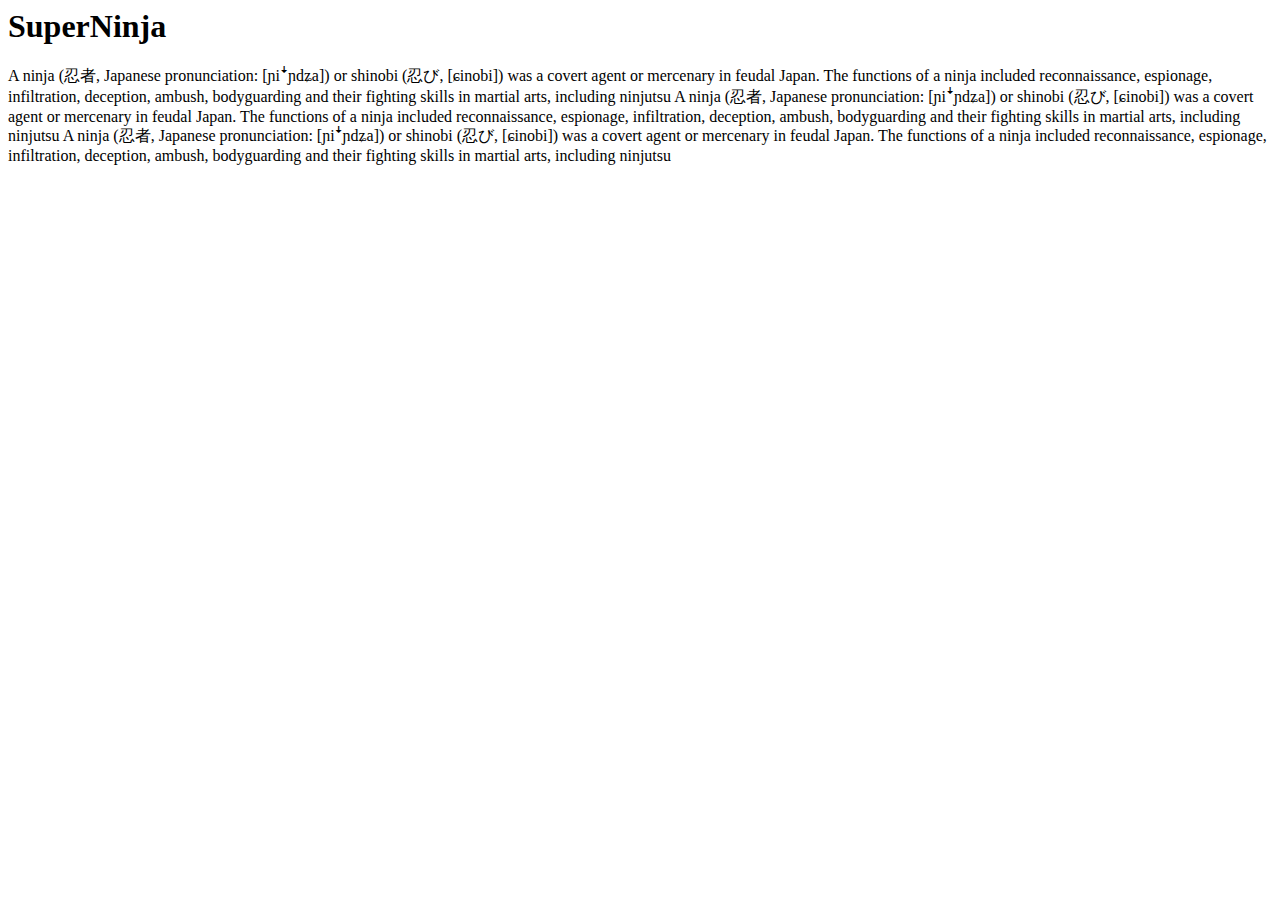
==== index.html @ ce286e29 "done" ====
<html lang="en">
<head>
    <meta charset="UTF-8">
    <meta http-equiv="X-UA-Compatible" content="IE=edge">
    <meta name="viewport" content="width=device-width, initial-scale=1.0">
    <title>Document</title>
</head>
<body>
    <h1>SuperNinja</h1>
    <p>
        A ninja (忍者, Japanese pronunciation: [ɲiꜜɲdʑa]) or shinobi (忍び, [ɕinobi]) was a covert agent or mercenary in feudal Japan. The functions of a ninja included reconnaissance, espionage, infiltration, deception, ambush, bodyguarding and their fighting skills in martial arts, including ninjutsu
        A ninja (忍者, Japanese pronunciation: [ɲiꜜɲdʑa]) or shinobi (忍び, [ɕinobi]) was a covert agent or mercenary in feudal Japan. The functions of a ninja included reconnaissance, espionage, infiltration, deception, ambush, bodyguarding and their fighting skills in martial arts, including ninjutsu
        A ninja (忍者, Japanese pronunciation: [ɲiꜜɲdʑa]) or shinobi (忍び, [ɕinobi]) was a covert agent or mercenary in feudal Japan. The functions of a ninja included reconnaissance, espionage, infiltration, deception, ambush, bodyguarding and their fighting skills in martial arts, including ninjutsu
    </p>
</body>
</html>
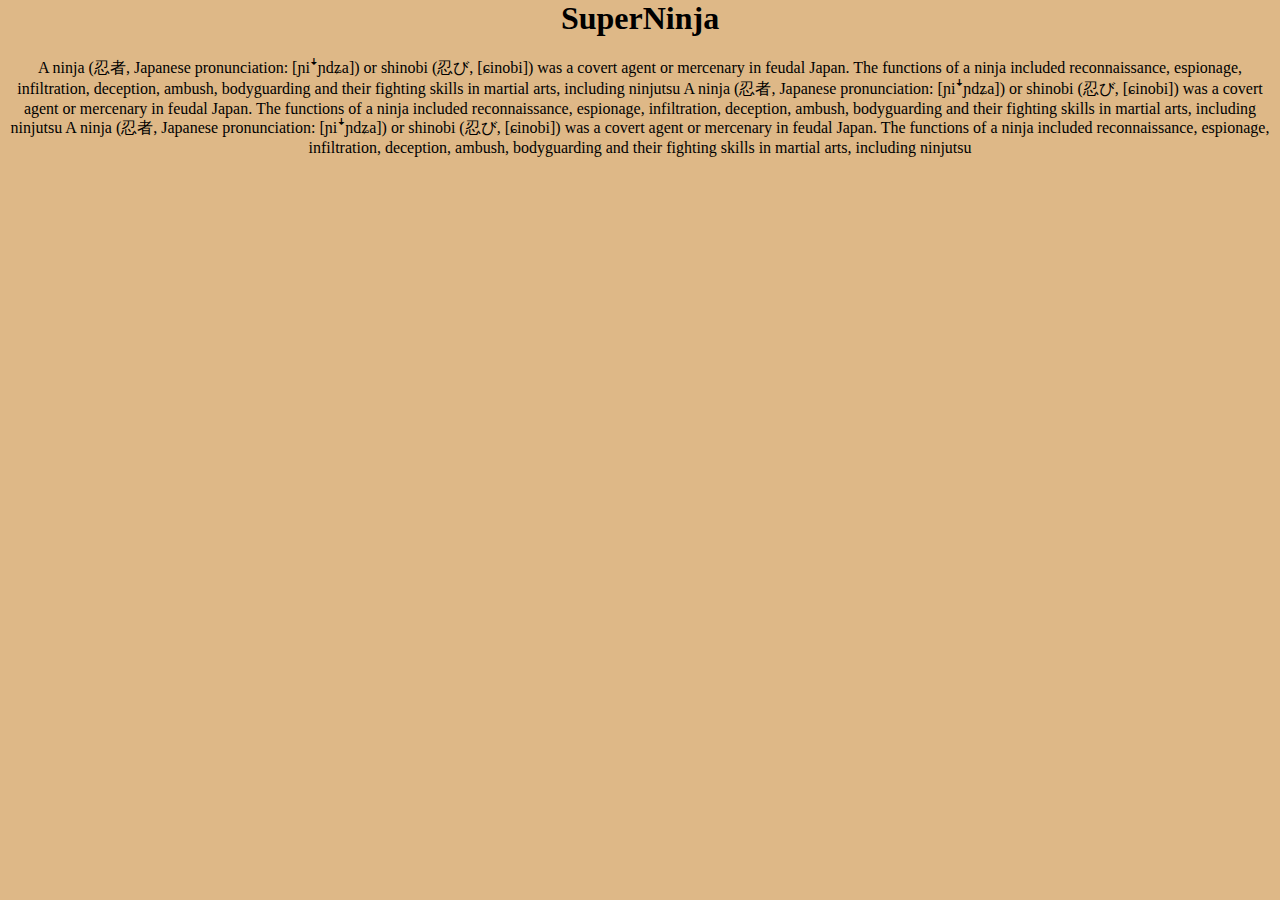
==== commit e6371ba9: "styling" ====
--- a/index.html
+++ b/index.html
@@ -4,6 +4,7 @@
     <meta http-equiv="X-UA-Compatible" content="IE=edge">
     <meta name="viewport" content="width=device-width, initial-scale=1.0">
     <title>Document</title>
+    <link rel="stylesheet" href="style.css">
 </head>
 <body>
     <h1>SuperNinja</h1>
--- a/style.css
+++ b/style.css
@@ -0,0 +1,5 @@
+body{
+    margin: 0;
+    background-color: burlywood;
+    text-align: center;
+}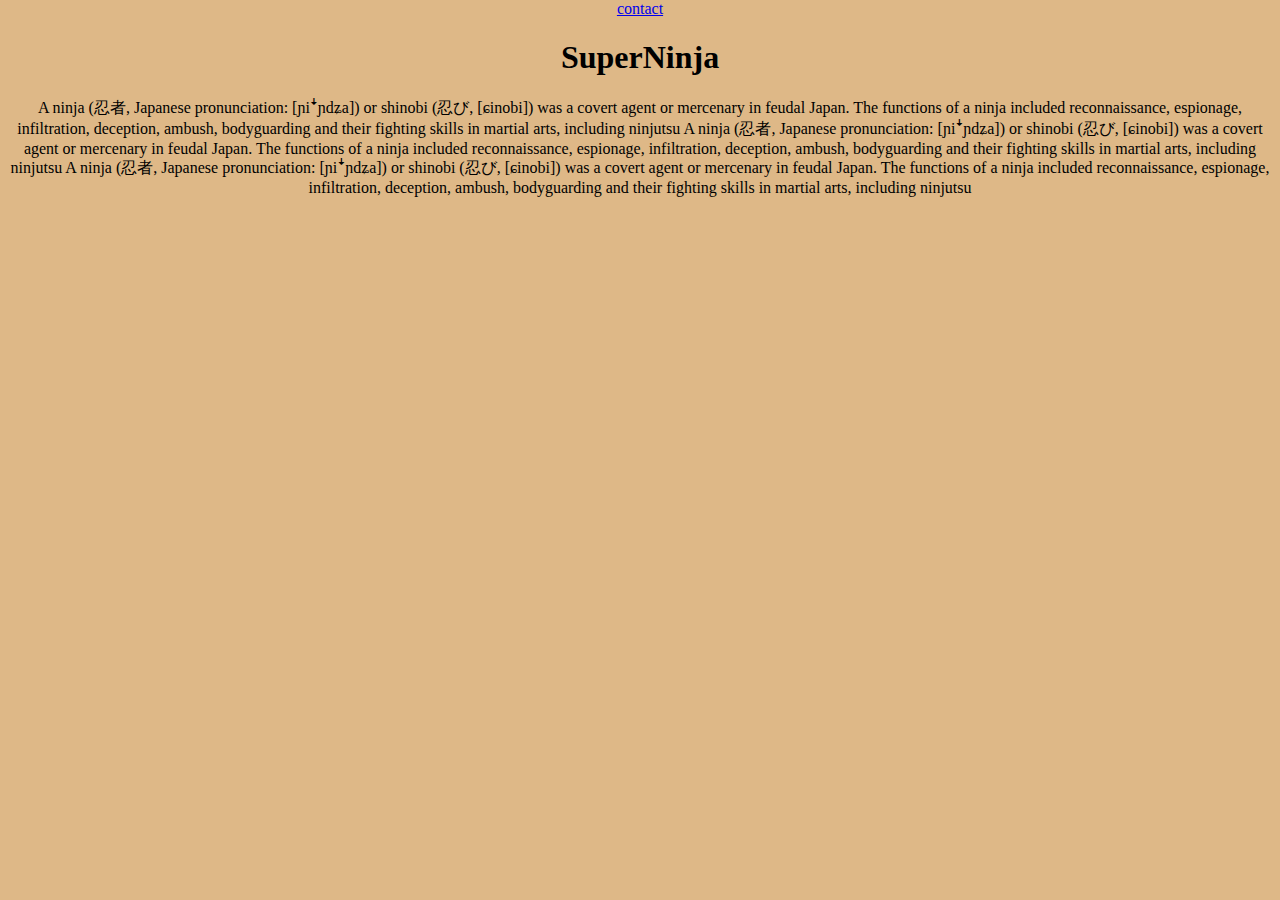
==== commit 059f117d: "contact" ====
--- a/index.html
+++ b/index.html
@@ -5,8 +5,10 @@
     <meta name="viewport" content="width=device-width, initial-scale=1.0">
     <title>Document</title>
     <link rel="stylesheet" href="style.css">
+
 </head>
 <body>
+    <a href="/contact.html">contact</a>
     <h1>SuperNinja</h1>
     <p>
         A ninja (忍者, Japanese pronunciation: [ɲiꜜɲdʑa]) or shinobi (忍び, [ɕinobi]) was a covert agent or mercenary in feudal Japan. The functions of a ninja included reconnaissance, espionage, infiltration, deception, ambush, bodyguarding and their fighting skills in martial arts, including ninjutsu
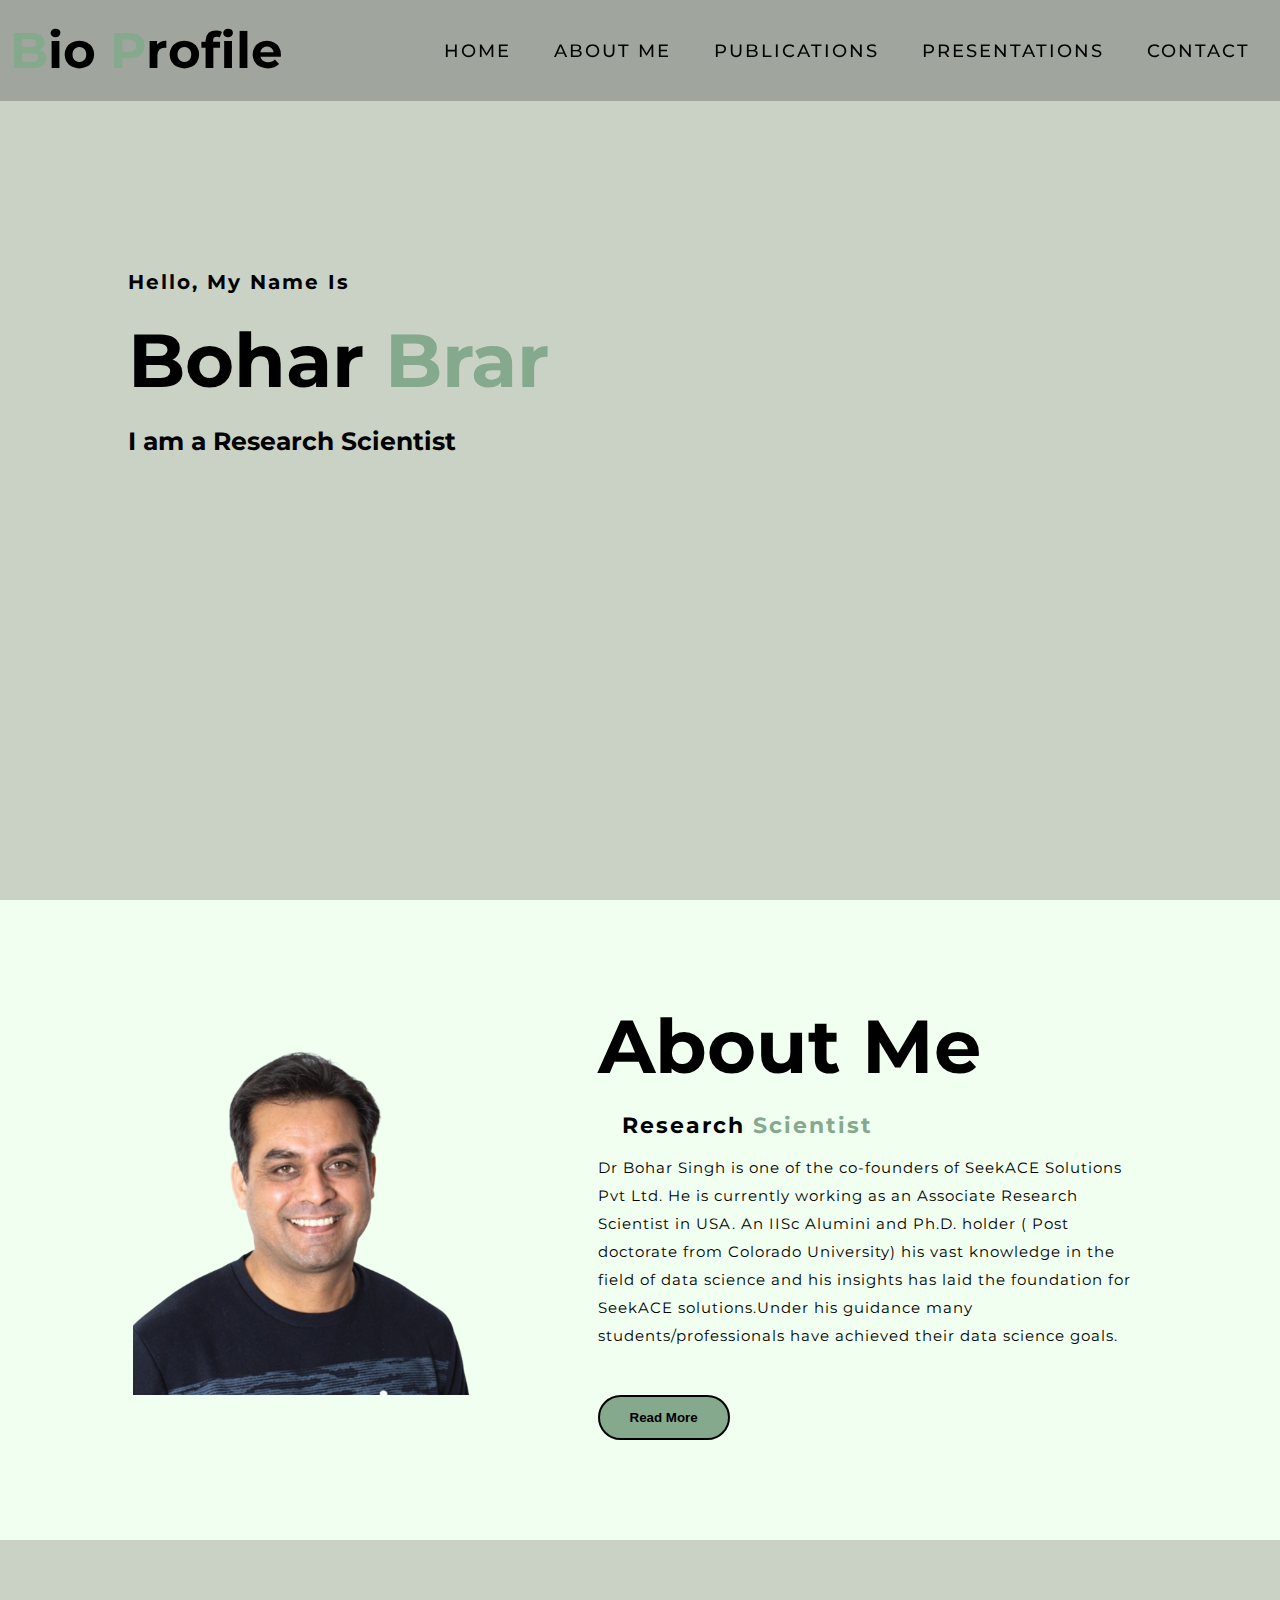
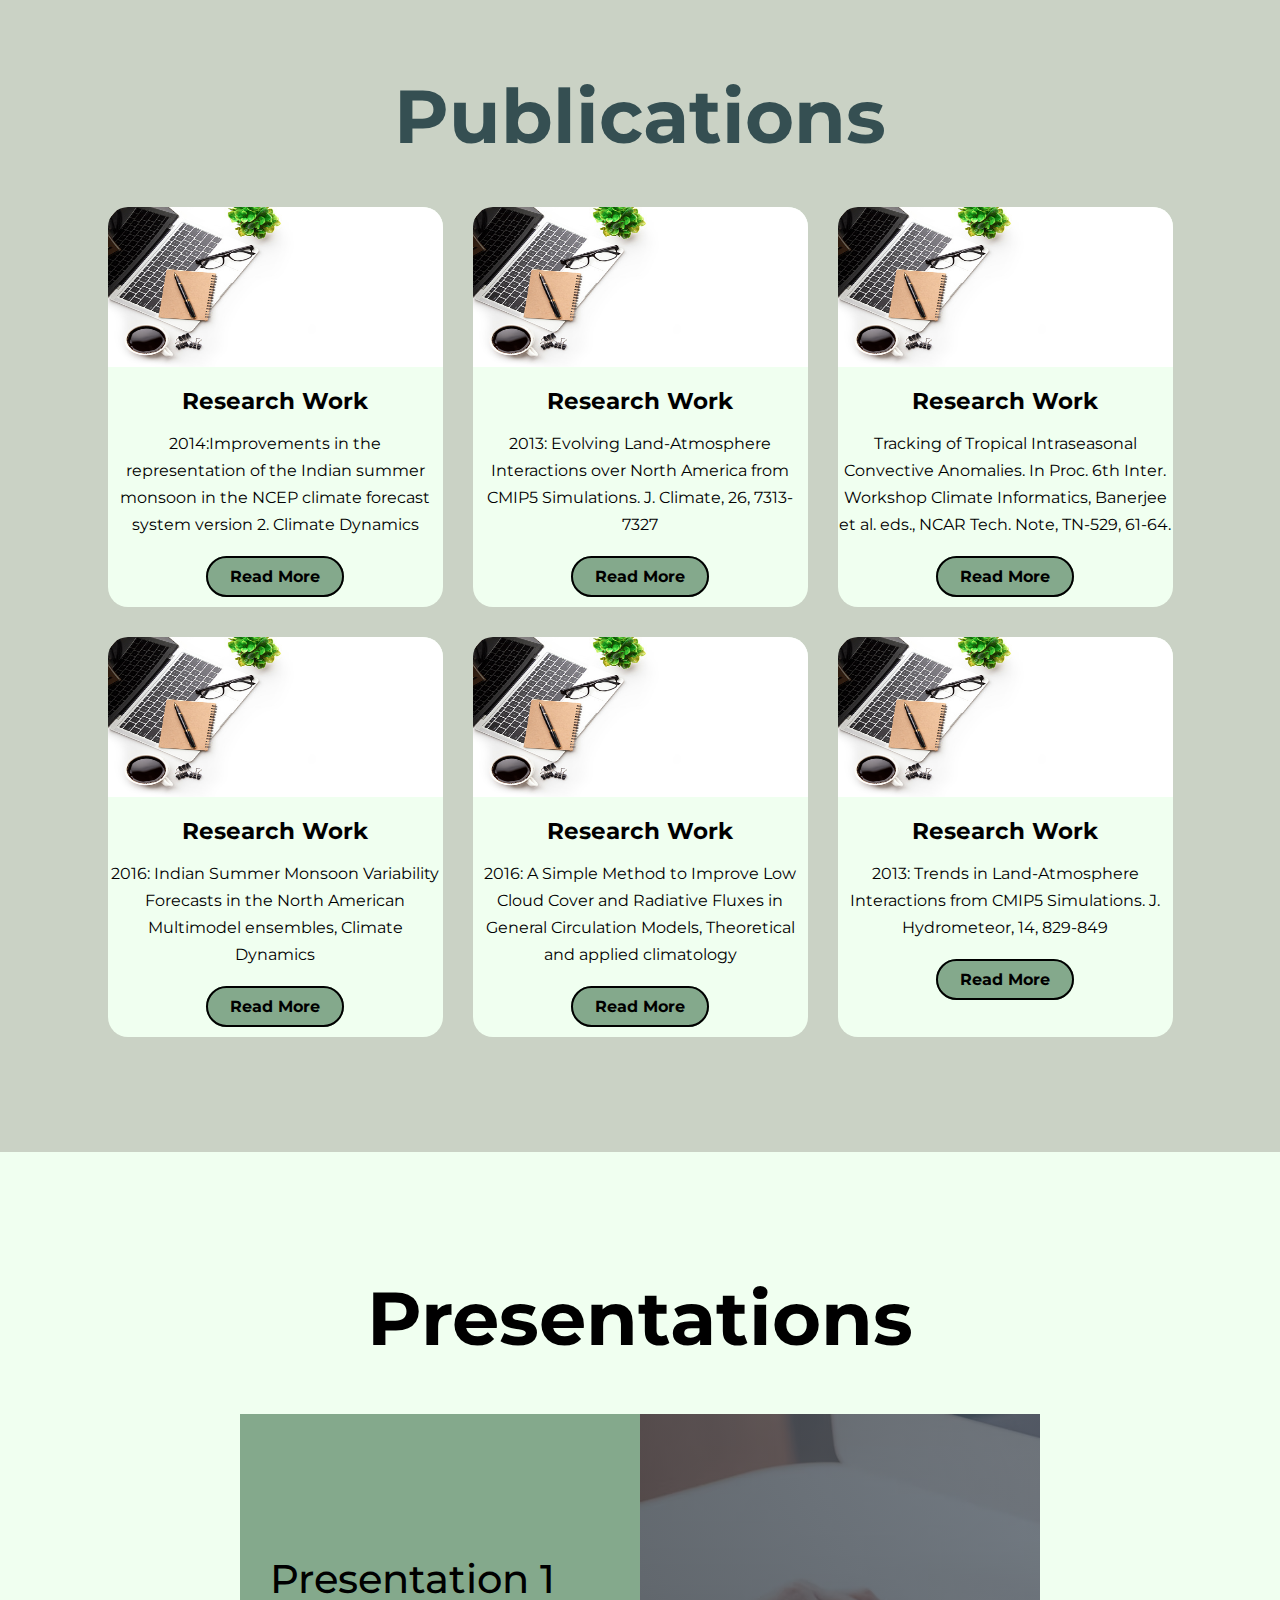
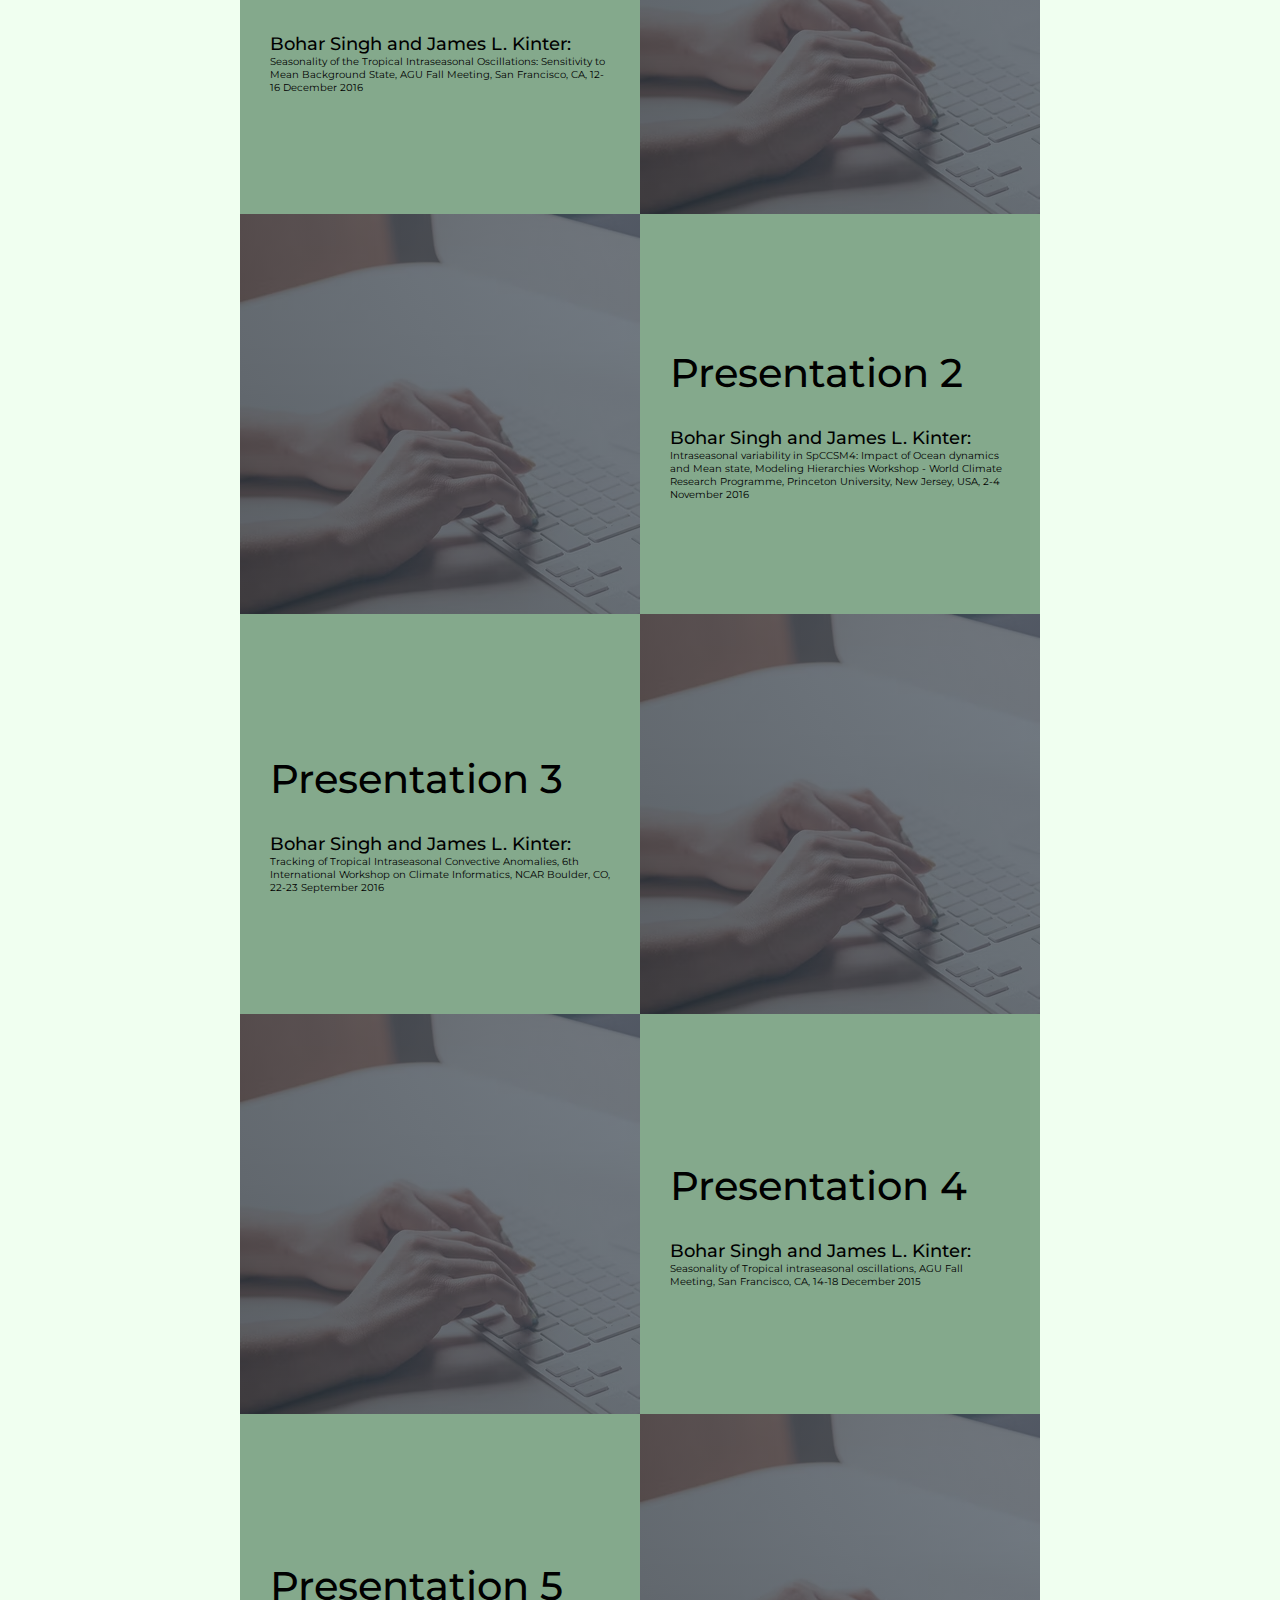
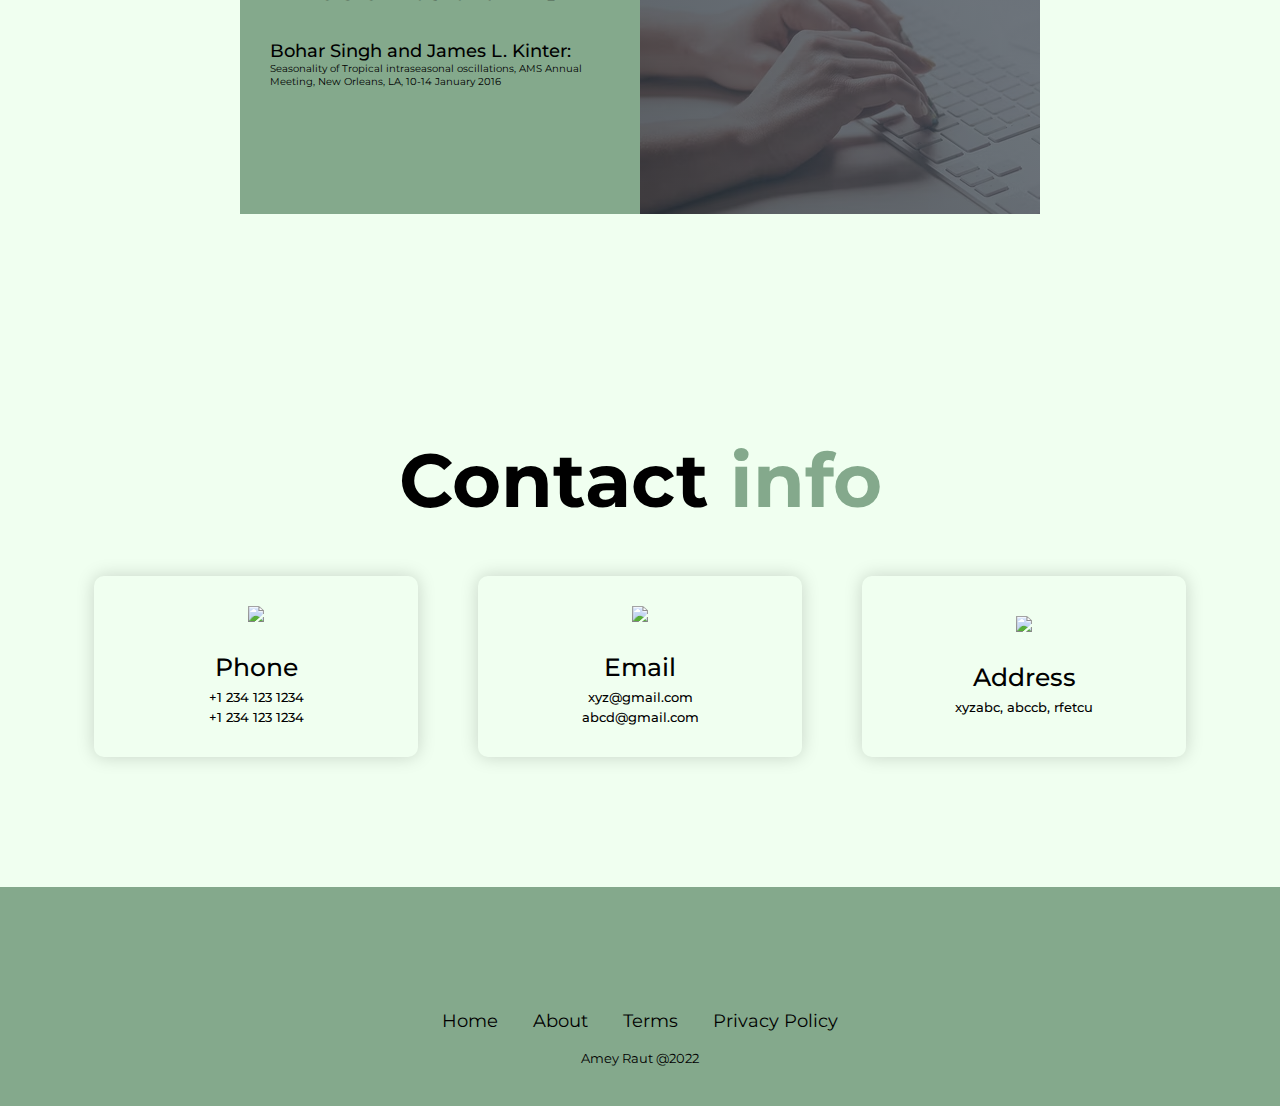
==== commit bab6f743: "1st commit(9/3/23)" ====
--- a/index.html
+++ b/index.html
@@ -5,15 +5,284 @@
     <meta name="viewport" content="width=device-width, initial-scale=1.0">
     <title>Document</title>
     <link rel="stylesheet" href="style.css">
-
+    <script src="https://kit.fontawesome.com/c79f88242a.js" crossorigin="anonymous"></script>
+    <link rel="stylesheet" href="https://cdnjs.cloudflare.com/ajax/libs/font-awesome/6.1.1/css/all.min.css" integrity="sha512-KfkfwYDsLkIlwQp6LFnl8zNdLGxu9YAA1QvwINks4PhcElQSvqcyVLLD9aMhXd13uQjoXtEKNosOWaZqXgel0g==" crossorigin="anonymous" referrerpolicy="no-referrer" />
+    
 </head>
-<body>
-    <a href="/contact.html">contact</a>
-    <h1>SuperNinja</h1>
-    <p>
-        A ninja (忍者, Japanese pronunciation: [ɲiꜜɲdʑa]) or shinobi (忍び, [ɕinobi]) was a covert agent or mercenary in feudal Japan. The functions of a ninja included reconnaissance, espionage, infiltration, deception, ambush, bodyguarding and their fighting skills in martial arts, including ninjutsu
-        A ninja (忍者, Japanese pronunciation: [ɲiꜜɲdʑa]) or shinobi (忍び, [ɕinobi]) was a covert agent or mercenary in feudal Japan. The functions of a ninja included reconnaissance, espionage, infiltration, deception, ambush, bodyguarding and their fighting skills in martial arts, including ninjutsu
-        A ninja (忍者, Japanese pronunciation: [ɲiꜜɲdʑa]) or shinobi (忍び, [ɕinobi]) was a covert agent or mercenary in feudal Japan. The functions of a ninja included reconnaissance, espionage, infiltration, deception, ambush, bodyguarding and their fighting skills in martial arts, including ninjutsu
-    </p>
+<body style="background-color: #F0FFF0;">
+  <!-- Header -->
+  <section id="header">
+    <div class="header container">
+      <div class="nav-bar">
+        <div class="brand">
+            <h1 style="font-size: 50px;"><span>B</span>io <span>P</span>rofile</h1>
+        </div>
+        <div class="nav-list">
+          <div class="hamburger">
+            <div class="bar"></div>
+          </div>
+          <ul>
+            <li><a href="#hero" data-after="Home">Home</a></li>
+            <li><a href="#about" data-after="About">About Me</a></li>
+            <li><a href="#publication" data-after="Publications">Publications</a></li>
+            
+            <li><a href="#projects" data-after="Project">Presentations</a></li>
+            <li><a href="#contact" data-after="Contact">Contact</a></li>
+          </ul>
+        </div>
+      </div>
+    </div>
+  </section>
+  <!-- End Header -->
+    <div id="hero" class="hero">
+        
+        <div class="content">
+            <h4>Hello, My Name Is</h4>
+            <h1>Bohar<span> Brar</span> </h1>
+            <h3>I am a Research Scientist</h3>
+        </div>
+
+    </div>
+    <!--About Section-->
+    <section id="about" class="about">
+        <div class="main" >
+            <img src="boharsir-removebg-preview.png">
+            <div class="about-text">
+                <h2>About Me</h2>
+                <h5>Research <span> Scientist</span></h5>
+                <p>
+                  Dr Bohar Singh is one of the co-founders of SeekACE Solutions Pvt Ltd. He is currently working as an Associate Research Scientist in USA. 
+                  An IISc Alumini and Ph.D. holder ( Post doctorate from Colorado University) his vast knowledge in the field of data science and his insights
+                  has laid the foundation for SeekACE solutions.Under his guidance many students/professionals have achieved their data science goals.
+                </p>
+                <a href="C:\internwork\superninja\BOHAR SINGH (1).pdf">
+                    <button >Read More</button>
+                </a>
+                
+                
+            </div>
+
+        </div>
+       
+
+    </section>
+    <!--puclication section-->
+    <div id="publication"  class="service">
+        <div class="title">
+            <h2>Publications</h2>
+        </div>
+        <div class="box">
+            <div class="card">
+                <img src="img.jpg" alt="">
+                <h5>Research Work</h5>
+                <div class="pra">
+                    <p>
+                      2014:Improvements in the representation of the Indian summer monsoon in the NCEP climate forecast system version 2. Climate Dynamics
+                    </p>
+                    <p style="text-align: center;">
+                        <a class="button" href="C:\internwork\superninja\bombardi_et_al_2015b.pdf">Read More</a>
+                    </p>
+                </div>
+            </div>
+
+            <div class="card">
+                <img src="img.jpg" alt="">
+                <h5>Research Work</h5>
+                <div class="pra">
+                    <p>
+                      2013: Evolving Land-Atmosphere Interactions over North America from CMIP5 Simulations. J. Climate, 26, 7313-7327   
+                    </p>
+                    <p style="text-align: center;">
+                        <a class="button" href="C:\internwork\superninja\[15200442 - Journal of Climate] Evolving Land–Atmosphere Interactions over North America from CMIP5 Simulations.pdf">Read More</a>
+                    </p>
+                </div>
+            </div>
+
+            <div class="card">
+                <img src="img.jpg" alt="">
+                <h5>Research Work</h5>
+                <div class="pra">
+                    <p>
+                      Tracking of Tropical Intraseasonal Convective Anomalies. In Proc. 6th Inter. Workshop Climate Informatics, Banerjee et al. eds., NCAR Tech. Note, TN-529, 61-64.   
+                    </p>
+                    <p style="text-align: center;">
+                        <a class="button" href="C:\internwork\superninja\CI2016_Bsingh.pdf">Read More</a>
+                    </p>
+                    
+                </div>
+               
+            </div>
+        
+
+          
+        </div>
+        <div class="box">
+          <div class="card">
+              <img src="img.jpg" alt="">
+              <h5>Research Work</h5>
+              <div class="pra">
+                  <p>
+                    2016: Indian Summer Monsoon Variability Forecasts in the North American Multimodel ensembles, Climate Dynamics 
+                  </p>
+                  <p style="text-align: center;">
+                      <a class="button" href="C:\internwork\superninja\bombardi_et_al_2015b.pdf">Read More</a>
+                  </p>
+              </div>
+          </div>
+
+          <div class="card">
+              <img src="img.jpg" alt="">
+              <h5>Research Work</h5>
+              <div class="pra">
+                  <p>
+                    2016: A Simple Method to Improve Low Cloud Cover and Radiative Fluxes in General Circulation Models, Theoretical and applied climatology 
+                  </p>
+                  <p style="text-align: center;">
+                      <a class="button" href="C:\internwork\superninja\[15200442 - Journal of Climate] Evolving Land–Atmosphere Interactions over North America from CMIP5 Simulations.pdf">Read More</a>
+                  </p>
+              </div>
+          </div>
+
+          <div class="card">
+              <img src="img.jpg" alt="">
+              <h5>Research Work</h5>
+              <div class="pra">
+                  <p>
+                    2013: Trends in Land-Atmosphere Interactions from CMIP5 Simulations. J. Hydrometeor, 14, 829-849   
+                  </p>
+                  <p style="text-align: center;">
+                      <a class="button" href="C:\internwork\superninja\[15257541 - Journal of Hydrometeorology] Trends in Land–Atmosphere Interactions from CMIP5 Simulations.pdf">Read More</a>
+                  </p>
+                  
+              </div>
+             
+          </div>
+      
+
+        
+      </div>
+
+         <!--    <a class="btn" href="publication.html">
+          <button type="button" >Explore</button>
+      </a>-->
+    </div>
+  
+      <!-- Projects Section -->
+  <section id="projects">
+    <div class="projects container">
+      <div class="projects-header">
+        <h1 id="pro" class="section-title">Presentations</h1>
+      </div>
+      <div class="all-projects">
+        <div class="project-item">
+          <div class="project-info">
+            <h1>Presentation 1</h1>
+            <h2>Bohar Singh and James L. Kinter:</h2>
+            <p>Seasonality of the Tropical Intraseasonal Oscillations: Sensitivity to Mean Background State, AGU Fall Meeting, San Francisco, CA, 12-16 December 2016            </p>
+          </div>
+          <div class="project-img">
+            <img src="img2.avif" alt="img">
+          </div>
+        </div>
+        <div class="project-item">
+          <div class="project-info">
+           <h1>Presentation 2</h1>
+            <h2>Bohar Singh and James L. Kinter:</h2>
+            <p> Intraseasonal variability in SpCCSM4: Impact of Ocean dynamics and Mean state, Modeling Hierarchies Workshop - World Climate Research Programme, Princeton University, New Jersey, USA, 2-4 November 2016
+
+            </p>
+          </div>
+          <div class="project-img">
+            <img src="img2.avif" alt="img">
+          </div>
+        </div>
+        <div class="project-item">
+          <div class="project-info">
+            <h1>Presentation 3</h1>
+            <h2>Bohar Singh and James L. Kinter:</h2>
+            <p>Tracking of Tropical Intraseasonal Convective Anomalies, 6th International Workshop on Climate Informatics, NCAR Boulder, CO, 22-23 September 2016</p>
+          </div>
+          <div class="project-img">
+            <img src="img2.avif" alt="img">
+          </div>
+        </div>
+        <div class="project-item">
+          <div class="project-info">
+           <h1>Presentation 4</h1>
+            <h2>Bohar Singh and James L. Kinter:</h2>
+            <p> Seasonality of Tropical intraseasonal oscillations, AGU Fall Meeting, San Francisco, CA, 14-18 December 2015</p>
+          </div>
+          <div class="project-img">
+            <img src="img2.avif" alt="img">
+          </div>
+        </div>
+        <div class="project-item">
+          <div class="project-info">
+           <h1>Presentation 5</h1>
+            <h2>Bohar Singh and James L. Kinter:</h2>
+            <p> Seasonality of Tropical intraseasonal oscillations, AMS Annual Meeting, New Orleans, LA, 10-14 January 2016            </p>
+          </div>
+          <div class="project-img">
+            <img src="img2.avif" alt="img">
+          </div>
+        </div>
+      </div>
+    </div>
+  </section>
+  <!-- contact section-->
+  <section id="contact">
+    <div class="contact container">
+      <div>
+        <h1 class="section-title">Contact <span>info</span></h1>
+      </div>
+      <div class="contact-items">
+        <div class="contact-item">
+          <div class="icon"><img src="https://img.icons8.com/bubbles/100/000000/phone.png" /></div>
+          <div class="contact-info">
+            <h1>Phone</h1>
+            <h2>+1 234 123 1234</h2>
+            <h2>+1 234 123 1234</h2>
+          </div>
+        </div>
+        <div class="contact-item">
+          <div class="icon"><img src="https://img.icons8.com/bubbles/100/000000/new-post.png" /></div>
+          <div class="contact-info">
+            <h1>Email</h1>
+            <h2>xyz@gmail.com</h2>
+            <h2>abcd@gmail.com</h2>
+          </div>
+        </div>
+        <div class="contact-item">
+          <div class="icon"><img src="https://img.icons8.com/bubbles/100/000000/map-marker.png" /></div>
+          <div class="contact-info">
+            <h1>Address</h1>
+            <h2>xyzabc, abccb, rfetcu</h2>
+          </div>
+        </div>
+      </div>
+    </div>
+  </section>
+
+    <section class="footer">
+        <div class="socials">
+            <a href="#"><i class="fab fa-instagram"></i></a>
+            <a href="#"><i class="fab fa-linkedin"></i></a>
+            <a href="#"><i class="fab fa-twitter"></i></a>
+            <a href="#"><i class="fab fa-facebook-f"></i></a>
+        </div>
+        <ul class="list">
+            <li>
+                <a href="">Home</a>
+            </li>
+            <li><a href="">About</a></li>
+            <li><a href="">Terms</a></li>
+            <li><a href="">Privacy Policy</a></li>
+        </ul>
+        <p class="copyright">
+            Amey Raut @2022
+
+        </p>
+    </section>
+    <script src="./app.js"></script>
 </body>
-</html>+</html>
--- a/style.css
+++ b/style.css
@@ -1,5 +1,717 @@
-body{
+@import 'https://fonts.googleapis.com/css?family=Montserrat:300, 400, 700&display=swap';
+* {
+	padding: 0;
+	margin: 0;
+	box-sizing: border-box;
+}
+html {
+	font-size: 10px;
+	font-family: 'Montserrat', sans-serif;
+	scroll-behavior: smooth;
+}
+
+.hero{
+    height: 100%;
+    width: 100%;
+    background-color: #cad2c5;
+}
+
+.head{
+    color: white;
+    font-size: 35px;
+    letter-spacing: 1px;
+    cursor: pointer;
+}
+
+.content{
+    position: absolute;
+    top: 30%;
+    left: 10%;
+    transform: translateY(-50);
+
+}
+h1{
+    
+    margin: 20px 0px 20px;
+    font-size: 75px;
+}
+h3{
+    color: black;
+    font-size: 25px;
+    margin-bottom: 50px;
+}
+h4{
+    color: black;
+    letter-spacing: 2px;
+    font-size: 20px;
+}
+
+span{
+    color: #84a98c;
+}
+.about{
+    width: 100%;
+    padding: 100px 0px;
+    background-color: #F0FFF0;
+}
+.about img{
+    height:auto;
+    width: 350px;
+}
+.about-text{
+    width: 550px;
+}
+.main{
+    width: 1130px;
+    max-width: 95%;
+    margin: 0 auto;
+    display: flex;
+    align-items: center;
+    justify-content: space-around;
+}
+.about-text h2{
+    color: black;
+    font-size: 75px;
+    text-transform: capitalize;
+    max-width: 400px;
+   
+}
+.about-text h5{
+    color: black;
+    letter-spacing: 2px;
+    font-size: 22px;
+    padding-right: 250px;
+    text-transform: capitalize;
+}
+.about-text p{
+    color: black;
+    letter-spacing: 1px;
+    line-height: 28px;
+    font-size: 15px;
+    margin-bottom: 45px;
+}       
+button{
+    
+    background-color: #84a98c;
+    color: black;
+    text-decoration: none;
+    border: 2px solid;
+    font-weight: bold;
+    padding: 13px 30px;
+    border-radius: 30px;
+    transition: .4s ;
+}
+button:hover{
+    background-color: gray;
+    /*border: 2px solid yellow;*/
+    cursor: pointer;
+}
+.link ul li{
+    display: inline-block;
+    padding: 10px 25px;
+    align-items: center;
+    padding-top: 20px;
+}
+.info{
+    background-color: #84a98c ;
+    width: 800px;
+    padding-top: 5%;
+}
+.maininfo{
+    width: 1130px;
+    max-width: 95%;
+    margin: 0 auto;
+    display: flex;
+    align-items: center;
+    justify-content: space-around;
+}
+.info h2{
+    color: black;
+    font-size: 80px;
+    letter-spacing: 5px;
+    padding-top: 20px;
+    padding-bottom: 20px;
+}
+.info p{
+    color: black;
+    font-size: 17px;
+    padding-bottom: 20px;
+    width: 700px;
+
+}
+.con{
+    padding-bottom: 300px;
+}
+.con h4{
+    color: black;
+    font-size: 60px;
+    padding-top: 120px;
+    padding-bottom: 20px;
+    font-size: 40px;
+
+}
+.con h5{
+    color: black;
+    padding-top: 10px;
+    padding-bottom: 10px;
+    font-size: 20px;
+    padding-right: 80px;
+}
+.social{
+    padding-top: 10px;
+}
+.social li{
+    align-items: baseline;
+    flex-direction: row;
+    display: inline-block;
+
+    padding: 10px;
+}
+.social li a{
+    color: black;
+    font-size: 40px;
+}
+.social li a:hover{
+    color: cyan;
+  
+    cursor: pointer;
+}
+/* Publication section */
+.service{
+    background: #cad2c5;
+    width: 100%;
+    padding: 100px 0px;
+}
+.title h2{
+    color: #354f52;
+    font-size: 75px;
+    width:1130px;
+    margin:30px auto;
+    text-align: center;
+}
+.btn{
+    margin-top: 50px;
+    padding-left: 570px;
+}
+.box{
+    display: flex;
+    justify-content: center;
+    align-items: center;
+    min-height: 400px;
+   
+}
+.card{
+    height: 400px;
+    width: 335px;
+    transition: 1s;
+    background-color: #F0FFF0;
+    border-radius: 20px ;
+    margin:15px;
+    position: relative;
+    overflow: hidden;
+}
+.card:hover{
+   transform: scale(1.05);
+   z-index: 2;
+   cursor: pointer;
+}
+h5{
+    padding-top: 20px;
+    color: black;
+    font-size: 23px;
+    margin-bottom: 15px;
+   text-align: center;
+}
+.pra p{
+    color: black;
+    font-size: 16px;
+    line-height: 27px;
+    margin-bottom: 25px;
+    text-align: center;
+}
+.card .button{
+    background-color: #84a98c;
+    color: black;
+    text-decoration: none;
+    border: 2px solid;
+    font-weight: bold;
+    padding: 9px 22px;
+    border-radius: 30px;
+    transition: .4s ;
+   
+
+}
+.card .button:hover{
+    background-color: gray;
+}
+.card img{
+    
+    
+    
+
+    height: 40%;
+    width: 100%;
+}
+
+/* Services Section */
+#services .services {
+    background-color: #F0FFF0;
+	flex-direction: column;
+	text-align: center;
+	max-width: 1500px;
+	margin: 0 auto;
+	padding: 100px 0;
+}
+#services .service-top {
+	max-width: 800px;
+	margin: 0 auto;
+}
+.service-top p{
+    color: black;
+}
+#services .service-bottom {
+	display: flex;
+	align-items: center;
+	justify-content: center;
+	flex-wrap: wrap;
+	margin-top: 50px;
+}
+#services .service-item {
+	flex-basis: 80%;
+	display: flex;
+	align-items: flex-start;
+	justify-content: center;
+	flex-direction: column;
+	padding: 30px;
+	border-radius: 10px;
+	background-image: url(./img/img-1.png);
+	background-size: cover;
+	margin: 10px 5%;
+	position: relative;
+	z-index: 1;
+	overflow: hidden;
+}
+#services .service-item::after {
+	content: '';
+	position: absolute;
+	left: 0;
+	top: 0;
+	height: 100%;
+	width: 100%;
+    background-color: #84a98c;
+	opacity: 0.9;
+	z-index: -1;
+}
+#services .service-bottom .icon {
+	height: 80px;
+	width: 80px;
+	margin-bottom: 20px;
+}
+#services .service-item h2 {
+	font-size: 2rem;
+	color: black;
+	margin-bottom: 10px;
+	text-transform: uppercase;
+}
+#services .service-item p {
+	color: black;
+	text-align: left;
+}
+#services .service-bottom .service-item{
+    flex-basis: 45%;
+    margin: 2.5%;
+
+}
+/* End Services Section */
+/*project section*/
+.op{
+	text-decoration: none;
+}
+#projects .projects {
+    background-color: #F0FFF0;
+	flex-direction: column;
+	max-width: 800px;
+	margin: 0 auto;
+	padding: 100px 0;
+  
+}
+#projects .projects-header h1 {
+	margin-bottom: 50px;
+    text-align: center;
+}
+#projects .all-projects {
+	display: flex;
+	align-items: center;
+	justify-content: center;
+	flex-direction: column;
+}
+#projects .project-item {
+	display: flex;
+	align-items: center;
+	justify-content: center;
+	flex-direction: column;
+	width: 60%;
+	margin: 20px auto;
+	overflow: hidden;
+	border-radius: 10px;
+    height: 400px;
     margin: 0;
-    background-color: burlywood;
+    width: 100%;
+    border-radius:0;
+    flex-direction: row;
+}
+#projects .project-item:nth-child(even){
+flex-direction: row-reverse;
+}
+#projects .all-projects .project-info{
+    height: 100%;
+}
+#projects .all-projects .project-img{
+    height: 100%;
+}
+#projects .project-info {
+	padding: 30px;
+	flex-basis: 50%;
+	height: 100%;
+	display: flex;
+	align-items: flex-start;
+	justify-content: center;
+	flex-direction: column;
+	/*background-image: linear-gradient(60deg, #29323c 0%, #485563 100%);*/
+    background-color: #84a98c;
+	color: black;
+}
+#projects .project-info h1 {
+	font-size: 4rem;
+	font-weight: 500;
+    color: black;
+}
+#projects .project-info h2 {
+	font-size: 1.8rem;
+	font-weight: 500;
+	margin-top: 10px;
+}
+#projects .project-info p {
+	color: black;
+}
+#projects .project-img {
+	flex-basis: 50%;
+	height: 400px;
+	overflow: hidden;
+	position: relative;
+}
+#projects .project-img:after {
+	content: '';
+	position: absolute;
+	left: 0;
+	top: 0;
+	height: 100%;
+	width: 100%;
+	background-image: linear-gradient(60deg, #29323c 0%, #485563 100%);
+	opacity: 0.7;
+}
+#projects .project-img img {
+	transition: 0.3s ease transform;
+}
+#projects .project-item:hover .project-img img {
+	transform: scale(1.1);
+}
+
+#contact .contact {
+	flex-direction: column;
+    padding: 100px 0;
+    align-items: center;
+    justify-content: center;
+    min-width: 20vh;
+
+	max-width: 1200px;
+	margin: 0 auto;
+	width: 90%;
+}
+#contact .contact h1{
     text-align: center;
+}
+#contact .contact-items {
+    width: 100%;
+    display: flex;
+    flex-direction: row;
+    margin: 0;
+}
+#contact .contact-item {
+	width: 80%;
+	padding: 20px;
+	text-align: center;
+	border-radius: 10px;
+	padding: 30px;
+	margin: 30px;
+	display: flex;
+	justify-content: center;
+	align-items: center;
+	flex-direction: column;
+	box-shadow: 0px 0px 18px 0 #0000002c;
+	transition: 0.3s ease box-shadow;
+}
+#contact .contact-item:hover {
+	box-shadow: 0px 0px 5px 0 #0000002c;
+}
+#contact .icon {
+	width: 70px;
+	margin: 0 auto;
+	margin-bottom: 10px;
+}
+#contact .contact-info h1 {
+	font-size: 2.5rem;
+	font-weight: 500;
+	margin-bottom: 5px;
+}
+#contact .contact-info h2 {
+	font-size: 1.3rem;
+	line-height: 2rem;
+	font-weight: 500;
+}
+
+
+
+/*footer*/
+.footer{
+    padding: 40px 0;
+    background-color:  #84a98c;
+}
+.socials{
+    text-align: center;
+    padding-bottom: 25px;
+    color: #4b4c4d;
+
+}
+.socials a {
+    font-size: 24px;
+    color: black;
+    width: 50px;
+    height: 50px;
+    align-items: center;
+    display: inline-block;
+    text-align: center;
+    margin: 0.8px;
+    
+
+}
+
+.socials a:hover{
+    opacity: 1;
+    color: #2f3e46;
+}
+
+.footer ul{  
+    list-style: none;
+    font-size: 18px;
+    line-height: 1.6;
+    text-align: center;
+}
+.footer ul li a{
+    color: black;
+    text-decoration: none;
+   
+}
+
+.footer ul li{
+    display: inline-block;
+    
+    padding: 0 15px ; 
+}
+.footer ul li a:hover{
+    opacity: 1;
+    color: #2f3e46;
+}
+.footer .copyright{
+    margin-top: 15px;
+    text-align: center;
+    font-size: 13px;
+    color: black;
+}
+/* Header section */
+#header {
+	position: fixed;
+	z-index: 1000;
+	left: 0;
+	top: 0;
+	width: 100vw;
+	height: auto;
+}
+#header .header {
+	min-height: 8vh;
+	background-color: rgba(31, 30, 30, 0.24);
+	transition: 0.3s ease background-color;
+}
+#header .nav-bar {
+	display: flex;
+	align-items: center;
+	justify-content: space-between;
+	width: 100%;
+	height: 100%;
+	max-width: 1300px;
+	padding: 0 10px;
+}
+#header .nav-list ul {
+	list-style: none;
+	position: absolute;
+	background-color: #cad2c5;
+	width: 100vw;
+	height: 100vh;
+	left: 100%;
+	top: 0;
+	display: flex;
+	flex-direction: column;
+	justify-content: center;
+	align-items: center;
+	z-index: 1;
+	overflow-x: hidden;
+	transition: 0.5s ease left;
+}
+#header .nav-list ul.active {
+	left: 0%;
+}
+#header .nav-list ul a {
+	font-size: 2.5rem;
+	font-weight: 500;
+	letter-spacing: 0.2rem;
+	text-decoration: none;
+	color: black;
+	text-transform: uppercase;
+	padding: 20px;
+	display: block;
+}
+#header .nav-list ul a::after {
+	content: attr(data-after);
+	position: absolute;
+	top: 50%;
+	left: 50%;
+	transform: translate(-50%, -50%) scale(0);
+	color: rgb(255,255,255);
+	font-size: 13rem;
+	letter-spacing: 50px;
+	z-index: -1;
+	transition: 0.3s ease letter-spacing;
+}
+#header .nav-list ul li:hover a::after {
+	transform: translate(-50%, -50%) scale(1);
+	letter-spacing: initial;
+}
+#header .nav-list ul li:hover a {
+	color:#84a98c;
+}
+#header .hamburger {
+	height: 60px;
+	width: 60px;
+	display: inline-block;
+	border: 3px solid white;
+	border-radius: 50%;
+	position: relative;
+	display: flex;
+	align-items: center;
+	justify-content: center;
+	z-index: 100;
+	cursor: pointer;
+	transform: scale(0.8);
+	margin-right: 20px;
+}
+#header .hamburger:after {
+	position: absolute;
+	content: '';
+	height: 100%;
+	width: 100%;
+	border-radius: 50%;
+	border: 3px solid white;
+	animation: hamburger_puls 1s ease infinite;
+}
+#header .hamburger .bar {
+	height: 2px;
+	width: 30px;
+	position: relative;
+	background-color: white;
+	z-index: -1;
+}
+#header .hamburger .bar::after,
+#header .hamburger .bar::before {
+	content: '';
+	position: absolute;
+	height: 100%;
+	width: 100%;
+	left: 0;
+	background-color: white;
+	transition: 0.3s ease;
+	transition-property: top, bottom;
+}
+#header .hamburger .bar::after {
+	top: 8px;
+}
+#header .hamburger .bar::before {
+	bottom: 8px;
+}
+#header .hamburger.active .bar::before {
+	bottom: 0;
+}
+#header .hamburger.active .bar::after {
+	top: 0;
+}
+/* End Header section */
+@keyframes hamburger_puls {
+	0% {
+		opacity: 1;
+		transform: scale(1);
+	}
+	100% {
+		opacity: 0;
+		transform: scale(1.4);
+	}
+}
+@keyframes text_reveal_box {
+	50% {
+		width: 100%;
+		left: 0;
+	}
+	100% {
+		width: 0;
+		left: 100%;
+	}
+}
+@keyframes text_reveal {
+	100% {
+		color: white;
+	}
+}
+@keyframes text_reveal_name {
+	100% {
+		color: #84a98c;
+		font-weight: 500;
+	}
+}
+
+/* Media Query For Desktop */
+@media only screen and (min-width: 1200px) {
+	/* header */
+	#header .hamburger {
+		display: none;
+	}
+	#header .nav-list ul {
+		position: initial;
+		display: block;
+		height: auto;
+		width: fit-content;
+		background-color: transparent;
+	}
+	#header .nav-list ul li {
+		display: inline-block;
+	}
+	#header .nav-list ul li a {
+		font-size: 1.8rem;
+	}
+	#header .nav-list ul a:after {
+		display: none;
+	}
+	/* End header */
+
+	#services .service-bottom .service-item {
+		flex-basis: 22%;
+		margin: 1.5%;
+	}
 }